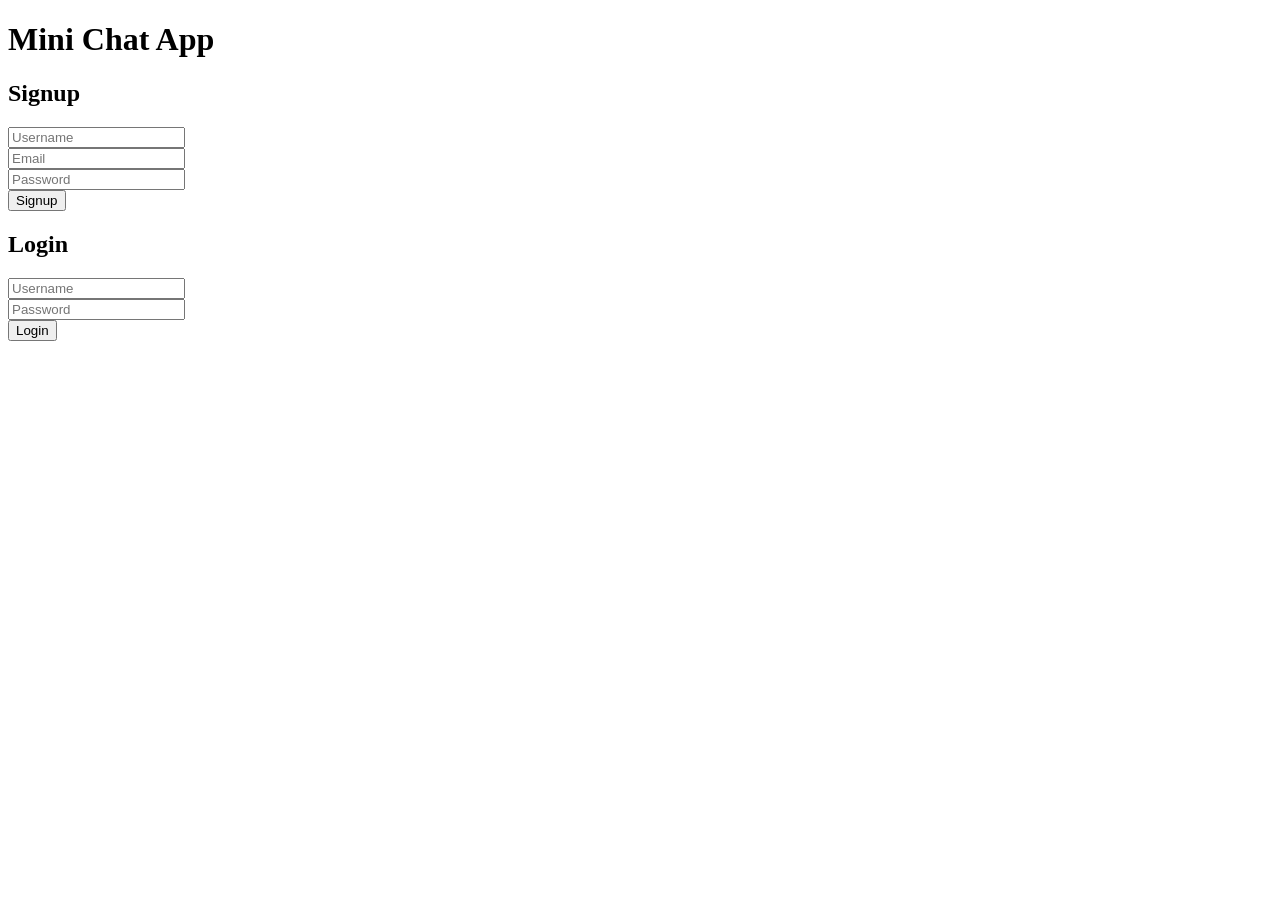
==== templates/index.html @ 1fc0441d "Create index.html" ====
<!DOCTYPE html>
<html lang="en">
<head>
<meta charset="UTF-8">
<title>Mini Chat App - Login/Signup</title>
</head>
<body>
<h1>Mini Chat App</h1>
<h2>Signup</h2>
<form action="/signup" method="post">
    <input type="text" name="username" placeholder="Username" required><br>
    <input type="email" name="email" placeholder="Email" required><br>
    <input type="password" name="password" placeholder="Password" required><br>
    <button type="submit">Signup</button>
</form>
<h2>Login</h2>
<form action="/login" method="post">
    <input type="text" name="username" placeholder="Username" required><br>
    <input type="password" name="password" placeholder="Password" required><br>
    <button type="submit">Login</button>
</form>
</body>
</html>
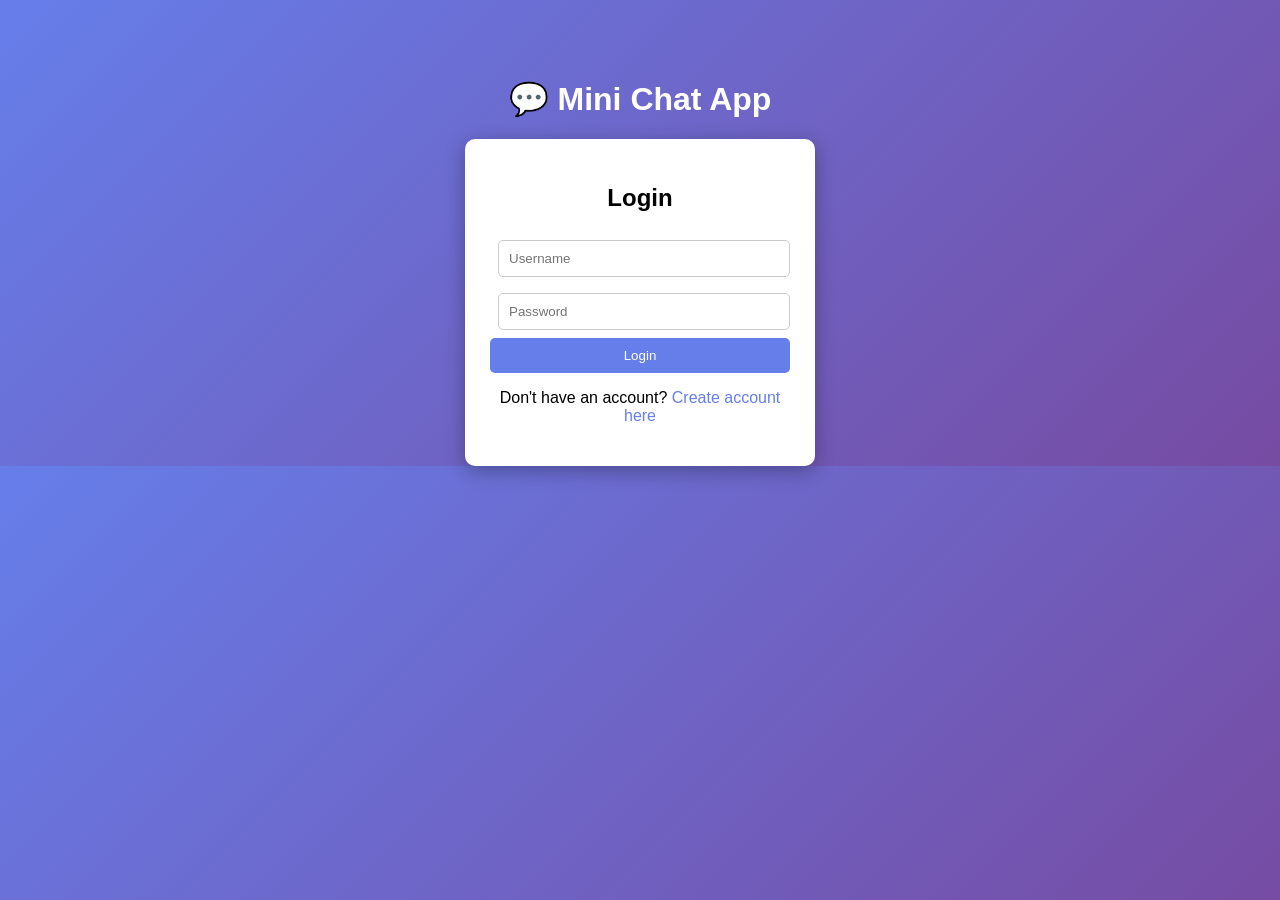
==== commit 6c288269: "Update index.html" ====
--- a/templates/index.html
+++ b/templates/index.html
@@ -1,23 +1,103 @@
 <!DOCTYPE html>
-<html lang="en">
+<html>
 <head>
-<meta charset="UTF-8">
-<title>Mini Chat App - Login/Signup</title>
+    <title>Mini Chat App</title>
+    <style>
+        body {
+            font-family: Arial;
+            background: linear-gradient(135deg, #667eea, #764ba2);
+            color: white;
+            text-align: center;
+            margin: 0;
+        }
+
+        .container {
+            margin-top: 80px;
+        }
+
+        .card {
+            background: white;
+            color: black;
+            padding: 25px;
+            width: 300px;
+            margin: auto;
+            border-radius: 10px;
+            box-shadow: 0px 5px 20px rgba(0,0,0,0.3);
+        }
+
+        input {
+            width: 90%;
+            padding: 10px;
+            margin: 8px;
+            border-radius: 5px;
+            border: 1px solid #ccc;
+        }
+
+        button {
+            padding: 10px;
+            width: 100%;
+            background: #667eea;
+            color: white;
+            border: none;
+            border-radius: 5px;
+            cursor: pointer;
+        }
+
+        button:hover {
+            background: #5a67d8;
+        }
+
+        a {
+            color: #667eea;
+            cursor: pointer;
+            text-decoration: none;
+        }
+
+        .hidden {
+            display: none;
+        }
+    </style>
 </head>
 <body>
-<h1>Mini Chat App</h1>
-<h2>Signup</h2>
-<form action="/signup" method="post">
-    <input type="text" name="username" placeholder="Username" required><br>
-    <input type="email" name="email" placeholder="Email" required><br>
-    <input type="password" name="password" placeholder="Password" required><br>
-    <button type="submit">Signup</button>
-</form>
-<h2>Login</h2>
-<form action="/login" method="post">
-    <input type="text" name="username" placeholder="Username" required><br>
-    <input type="password" name="password" placeholder="Password" required><br>
-    <button type="submit">Login</button>
-</form>
+
+<div class="container">
+    <h1>💬 Mini Chat App</h1>
+
+    <!-- LOGIN -->
+    <div id="loginCard" class="card">
+        <h2>Login</h2>
+        <form method="post" action="/login">
+            <input name="username" placeholder="Username" required><br>
+            <input name="password" type="password" placeholder="Password" required><br>
+            <button type="submit">Login</button>
+        </form>
+        <p>Don't have an account? <a onclick="showSignup()">Create account here</a></p>
+    </div>
+
+    <!-- SIGNUP -->
+    <div id="signupCard" class="card hidden">
+        <h2>Signup</h2>
+        <form method="post" action="/signup">
+            <input name="username" placeholder="Username" required><br>
+            <input name="email" placeholder="Email" required><br>
+            <input name="password" type="password" placeholder="Password" required><br>
+            <button type="submit">Signup</button>
+        </form>
+        <p>Already have an account? <a onclick="showLogin()">Login here</a></p>
+    </div>
+</div>
+
+<script>
+function showSignup(){
+    document.getElementById("loginCard").classList.add("hidden");
+    document.getElementById("signupCard").classList.remove("hidden");
+}
+
+function showLogin(){
+    document.getElementById("signupCard").classList.add("hidden");
+    document.getElementById("loginCard").classList.remove("hidden");
+}
+</script>
+
 </body>
 </html>
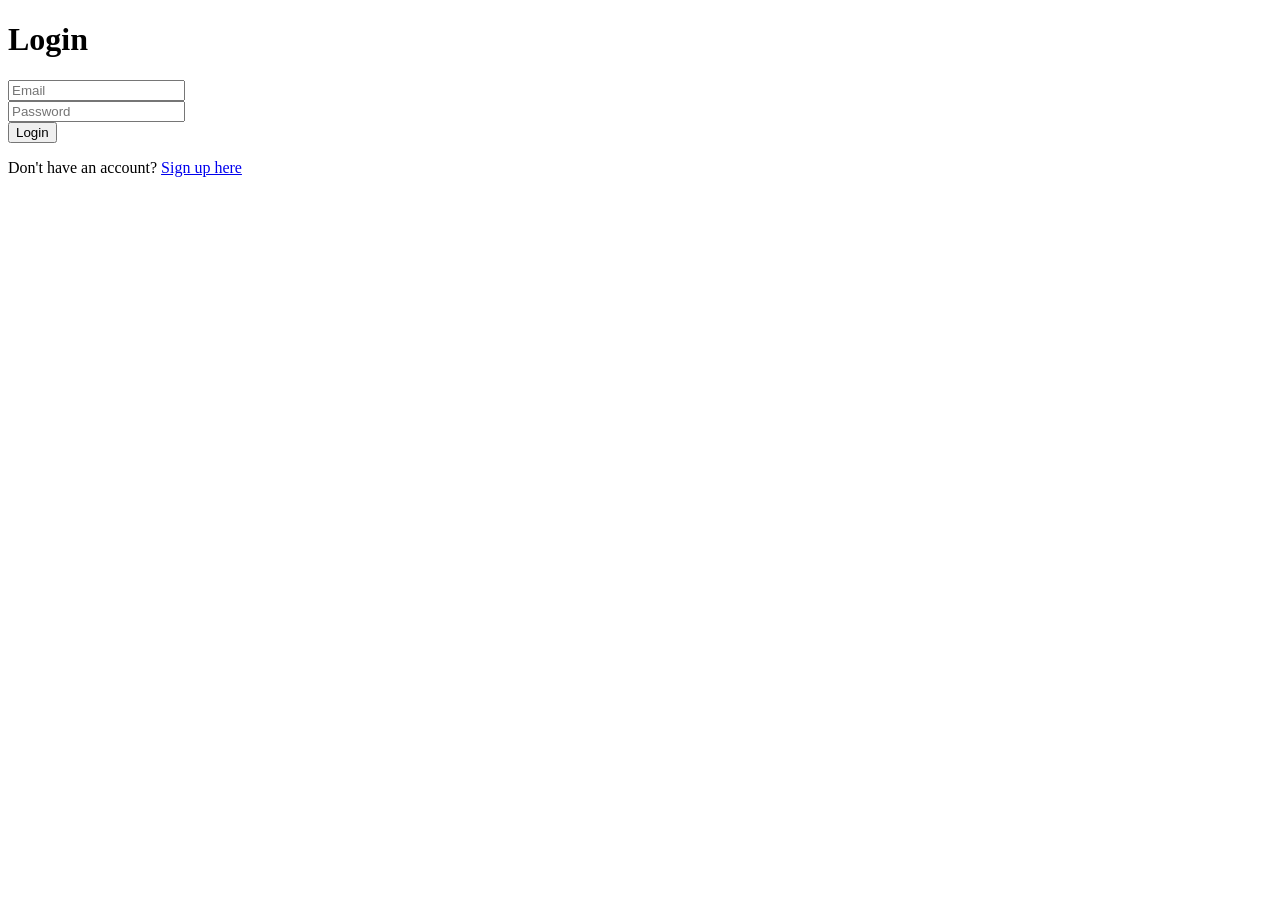
==== commit 91cdb97a: "Update index.html" ====
--- a/templates/index.html
+++ b/templates/index.html
@@ -1,103 +1,19 @@
 <!DOCTYPE html>
-<html>
+<html lang="en">
 <head>
-    <title>Mini Chat App</title>
-    <style>
-        body {
-            font-family: Arial;
-            background: linear-gradient(135deg, #667eea, #764ba2);
-            color: white;
-            text-align: center;
-            margin: 0;
-        }
-
-        .container {
-            margin-top: 80px;
-        }
-
-        .card {
-            background: white;
-            color: black;
-            padding: 25px;
-            width: 300px;
-            margin: auto;
-            border-radius: 10px;
-            box-shadow: 0px 5px 20px rgba(0,0,0,0.3);
-        }
-
-        input {
-            width: 90%;
-            padding: 10px;
-            margin: 8px;
-            border-radius: 5px;
-            border: 1px solid #ccc;
-        }
-
-        button {
-            padding: 10px;
-            width: 100%;
-            background: #667eea;
-            color: white;
-            border: none;
-            border-radius: 5px;
-            cursor: pointer;
-        }
-
-        button:hover {
-            background: #5a67d8;
-        }
-
-        a {
-            color: #667eea;
-            cursor: pointer;
-            text-decoration: none;
-        }
-
-        .hidden {
-            display: none;
-        }
-    </style>
+  <meta charset="UTF-8">
+  <title>Login</title>
+  <link rel="stylesheet" href="/static/style.css">
 </head>
 <body>
-
-<div class="container">
-    <h1>💬 Mini Chat App</h1>
-
-    <!-- LOGIN -->
-    <div id="loginCard" class="card">
-        <h2>Login</h2>
-        <form method="post" action="/login">
-            <input name="username" placeholder="Username" required><br>
-            <input name="password" type="password" placeholder="Password" required><br>
-            <button type="submit">Login</button>
-        </form>
-        <p>Don't have an account? <a onclick="showSignup()">Create account here</a></p>
-    </div>
-
-    <!-- SIGNUP -->
-    <div id="signupCard" class="card hidden">
-        <h2>Signup</h2>
-        <form method="post" action="/signup">
-            <input name="username" placeholder="Username" required><br>
-            <input name="email" placeholder="Email" required><br>
-            <input name="password" type="password" placeholder="Password" required><br>
-            <button type="submit">Signup</button>
-        </form>
-        <p>Already have an account? <a onclick="showLogin()">Login here</a></p>
-    </div>
-</div>
-
-<script>
-function showSignup(){
-    document.getElementById("loginCard").classList.add("hidden");
-    document.getElementById("signupCard").classList.remove("hidden");
-}
-
-function showLogin(){
-    document.getElementById("signupCard").classList.add("hidden");
-    document.getElementById("loginCard").classList.remove("hidden");
-}
-</script>
-
+  <div class="container">
+    <h1>Login</h1>
+    <form method="post" action="/login">
+      <input type="email" name="email" placeholder="Email" required><br>
+      <input type="password" name="password" placeholder="Password" required><br>
+      <button type="submit">Login</button>
+    </form>
+    <p>Don't have an account? <a href="/signup">Sign up here</a></p>
+  </div>
 </body>
 </html>
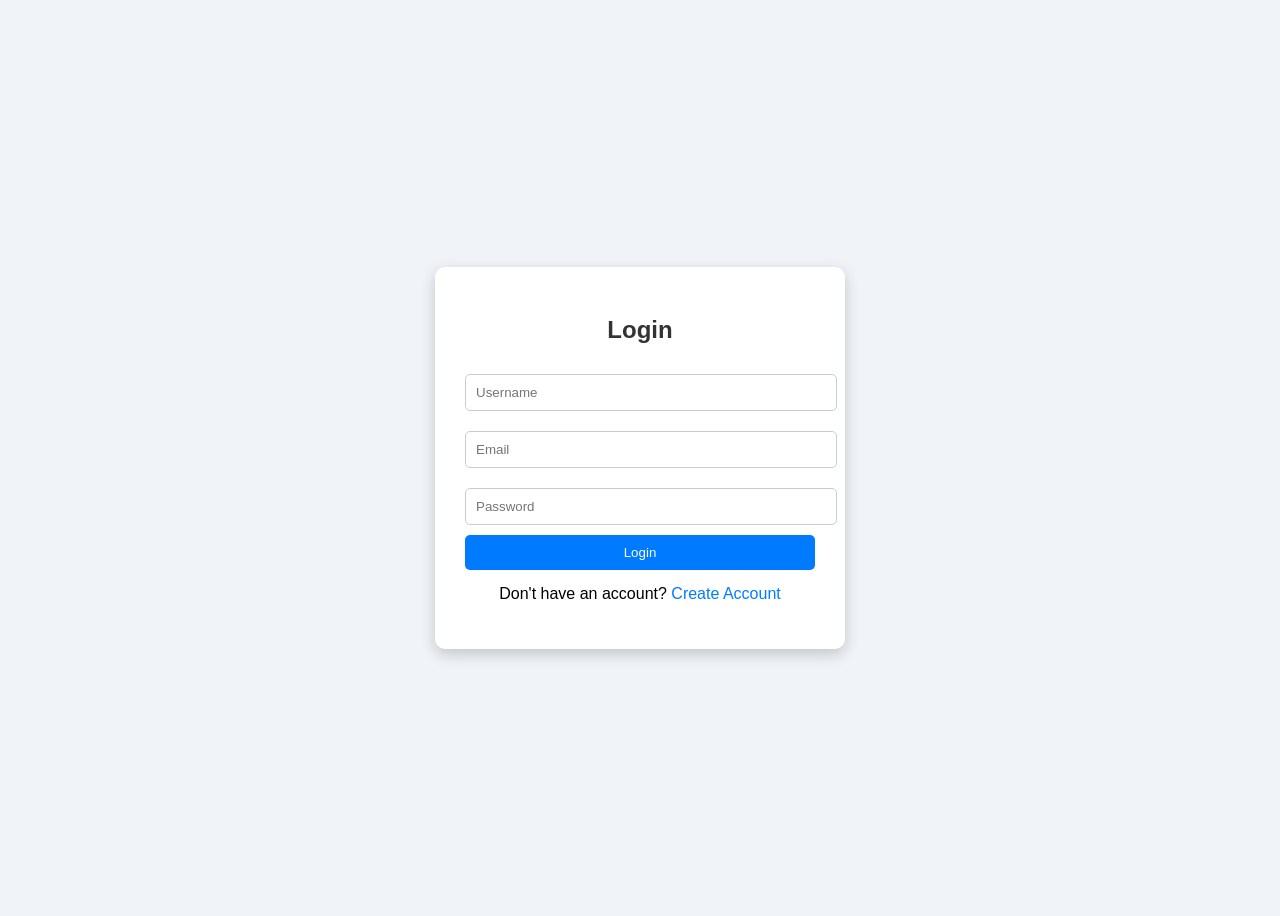
==== commit f203c722: "Update index.html" ====
--- a/templates/index.html
+++ b/templates/index.html
@@ -1,19 +1,30 @@
 <!DOCTYPE html>
 <html lang="en">
 <head>
-  <meta charset="UTF-8">
-  <title>Login</title>
-  <link rel="stylesheet" href="/static/style.css">
+    <meta charset="UTF-8">
+    <title>Login</title>
+    <style>
+        body { font-family: Arial; background: #f0f4f8; display:flex; justify-content:center; align-items:center; height:100vh; }
+        .card { background:white; padding:30px; border-radius:10px; box-shadow:0 5px 15px rgba(0,0,0,0.2); width:350px; }
+        h2 { text-align:center; margin-bottom:20px; color:#333; }
+        input { width:100%; padding:10px; margin:10px 0; border-radius:5px; border:1px solid #ccc; }
+        button { width:100%; padding:10px; background:#007bff; color:white; border:none; border-radius:5px; cursor:pointer; }
+        button:hover { background:#0056b3; }
+        p { text-align:center; margin-top:15px; }
+        a { color:#007bff; text-decoration:none; }
+        a:hover { text-decoration:underline; }
+    </style>
 </head>
 <body>
-  <div class="container">
-    <h1>Login</h1>
-    <form method="post" action="/login">
-      <input type="email" name="email" placeholder="Email" required><br>
-      <input type="password" name="password" placeholder="Password" required><br>
-      <button type="submit">Login</button>
-    </form>
-    <p>Don't have an account? <a href="/signup">Sign up here</a></p>
-  </div>
+    <div class="card">
+        <h2>Login</h2>
+        <form method="post" action="/login">
+            <input type="text" name="username" placeholder="Username" required>
+            <input type="email" name="email" placeholder="Email" required>
+            <input type="password" name="password" placeholder="Password" required>
+            <button type="submit">Login</button>
+        </form>
+        <p>Don't have an account? <a href="/signup">Create Account</a></p>
+    </div>
 </body>
 </html>
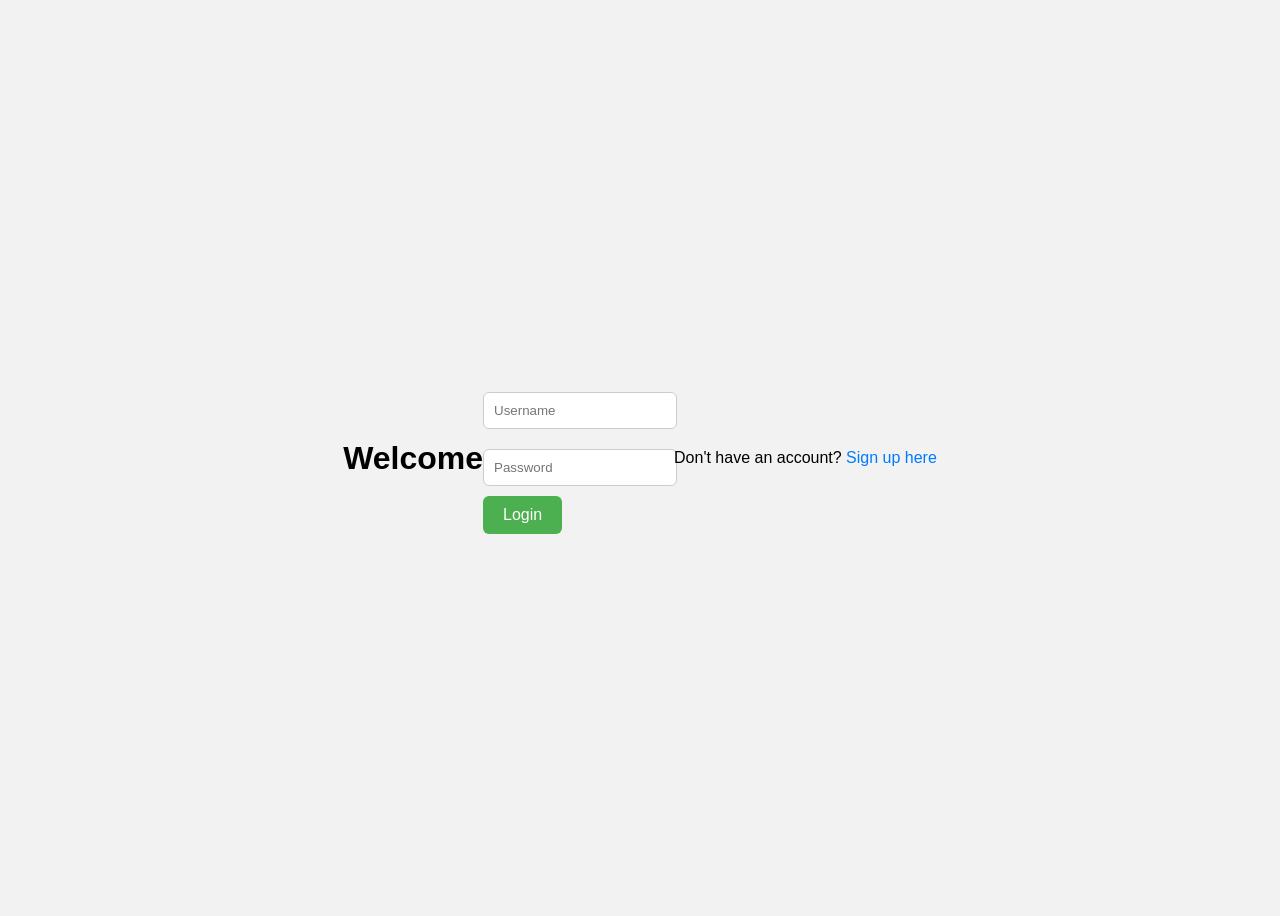
==== commit 943c59b6: "Update index.html" ====
--- a/templates/index.html
+++ b/templates/index.html
@@ -1,30 +1,16 @@
 <!DOCTYPE html>
-<html lang="en">
+<html>
 <head>
-    <meta charset="UTF-8">
-    <title>Login</title>
-    <style>
-        body { font-family: Arial; background: #f0f4f8; display:flex; justify-content:center; align-items:center; height:100vh; }
-        .card { background:white; padding:30px; border-radius:10px; box-shadow:0 5px 15px rgba(0,0,0,0.2); width:350px; }
-        h2 { text-align:center; margin-bottom:20px; color:#333; }
-        input { width:100%; padding:10px; margin:10px 0; border-radius:5px; border:1px solid #ccc; }
-        button { width:100%; padding:10px; background:#007bff; color:white; border:none; border-radius:5px; cursor:pointer; }
-        button:hover { background:#0056b3; }
-        p { text-align:center; margin-top:15px; }
-        a { color:#007bff; text-decoration:none; }
-        a:hover { text-decoration:underline; }
-    </style>
+    <title>Login Page</title>
+    <link rel="stylesheet" href="/static/style.css">
 </head>
 <body>
-    <div class="card">
-        <h2>Login</h2>
-        <form method="post" action="/login">
-            <input type="text" name="username" placeholder="Username" required>
-            <input type="email" name="email" placeholder="Email" required>
-            <input type="password" name="password" placeholder="Password" required>
-            <button type="submit">Login</button>
-        </form>
-        <p>Don't have an account? <a href="/signup">Create Account</a></p>
-    </div>
+    <h1>Welcome</h1>
+    <form method="post" action="/login">
+        <input type="text" name="username" placeholder="Username" required><br>
+        <input type="password" name="password" placeholder="Password" required><br>
+        <button type="submit">Login</button>
+    </form>
+    <p>Don't have an account? <a href="/signup">Sign up here</a></p>
 </body>
 </html>
--- a/static/style.css
+++ b/static/style.css
@@ -0,0 +1,48 @@
+body {
+    font-family: Arial, sans-serif;
+    background: #f2f2f2;
+    display: flex;
+    justify-content: center;
+    align-items: center;
+    height: 100vh;
+}
+
+.container {
+    background: white;
+    padding: 40px;
+    border-radius: 12px;
+    box-shadow: 0 8px 20px rgba(0,0,0,0.2);
+    text-align: center;
+    width: 300px;
+}
+
+input {
+    width: 90%;
+    padding: 10px;
+    margin: 10px 0;
+    border-radius: 6px;
+    border: 1px solid #ccc;
+}
+
+button {
+    padding: 10px 20px;
+    border: none;
+    border-radius: 6px;
+    background: #4CAF50;
+    color: white;
+    cursor: pointer;
+    font-size: 16px;
+}
+
+button:hover {
+    background: #45a049;
+}
+
+a {
+    color: #007BFF;
+    text-decoration: none;
+}
+
+a:hover {
+    text-decoration: underline;
+}
